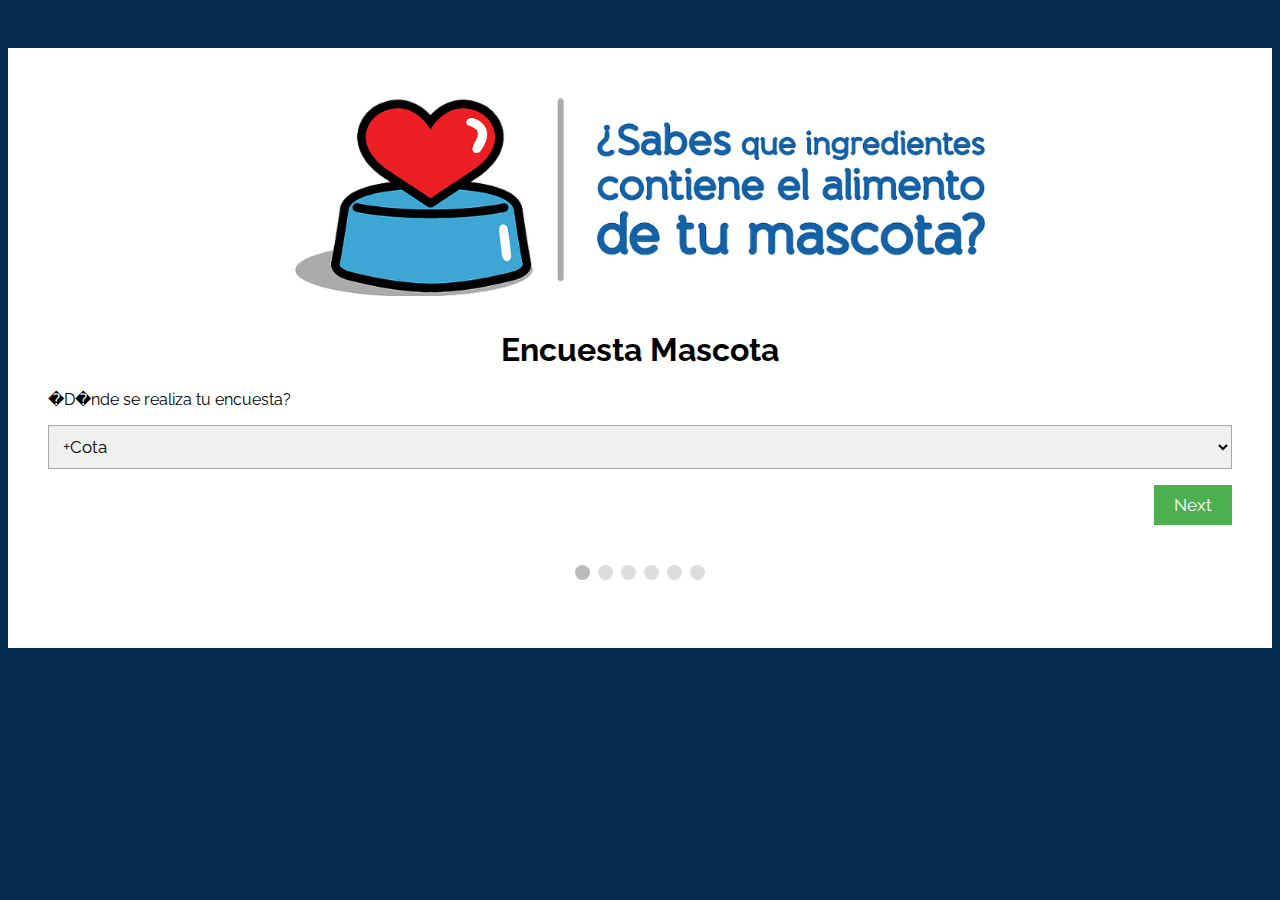
==== index.html @ 612a6529 "MAscota 1" ====
<!DOCTYPE html>
<html>
    <meta name="viewport" content="width=device-width, initial-scale=1.0">
    <link href="https://fonts.googleapis.com/css?family=Raleway" rel="stylesheet">
    <link rel="apple-touch-icon" sizes="57x57" href="img/favicon/apple-icon-57x57.png">
    <link rel="apple-touch-icon" sizes="60x60" href="img/favicon/apple-icon-60x60.png">
    <link rel="apple-touch-icon" sizes="72x72" href="img/favicon/apple-icon-72x72.png">
    <link rel="apple-touch-icon" sizes="76x76" href="img/favicon/apple-icon-76x76.png">
    <link rel="apple-touch-icon" sizes="114x114" href="img/favicon/apple-icon-114x114.png">
    <link rel="apple-touch-icon" sizes="120x120" href="img/favicon/apple-icon-120x120.png">
    <link rel="apple-touch-icon" sizes="144x144" href="img/favicon/apple-icon-144x144.png">
    <link rel="apple-touch-icon" sizes="152x152" href="img/favicon/apple-icon-152x152.png">
    <link rel="apple-touch-icon" sizes="180x180" href="img/favicon/apple-icon-180x180.png">
    <link rel="icon" type="image/png" sizes="192x192"  href="img/favicon/android-icon-192x192.png">
    <link rel="icon" type="image/png" sizes="32x32" href="img/favicon/favicon-32x32.png">
    <link rel="icon" type="image/png" sizes="96x96" href="img/favicon/favicon-96x96.png">
    <link rel="icon" type="image/png" sizes="16x16" href="img/favicon/favicon-16x16.png">
    <link rel="manifest" href="img/favicon/manifest.json">
    <meta name="msapplication-TileColor" content="#ffffff">
    <meta name="msapplication-TileImage" content="/ms-icon-144x144.png">
    <meta name="theme-color" content="#ffffff">
    <title>Encuesta Mascotas</title>
    <style>
        * {
            box-sizing: border-box;
        }

        body {
            background: rgb(4, 43, 78) !important;
        }

        #regForm {
            font-family: Raleway;
            background-color: #ffffff;
            margin: 3em auto;
            padding: 40px;
            /* width: 70%; */
            min-width: 300px;
            min-height: 600px;
        }

        h1 {
            text-align: center;  
        }

        input {
            padding: 10px;
            width: 100%;
            font-size: 17px;
            font-family: Raleway;
            border: 1px solid #aaaaaa;
        }

        /* Mark input boxes that gets an error on validation: */
        input.invalid {
            background-color: #ffdddd;
        }

        /* Hide all steps by default: */
        .tab {
            display: none;
        }

        button {
            background-color: #4CAF50;
            color: #ffffff;
            border: none;
            padding: 10px 20px;
            font-size: 17px;
            font-family: Raleway;
            cursor: pointer;
        }

        button:hover {
            opacity: 0.8;
        }

        #prevBtn {
            background-color: #bbbbbb;
        }

        /* Make circles that indicate the steps of the form: */
        .step {
            height: 15px;
            width: 15px;
            margin: 0 2px;
            background-color: #bbbbbb;
            border: none;  
            border-radius: 50%;
            display: inline-block;
            opacity: 0.5;
        }

        .step.active {
            opacity: 1;
        }

        /* Mark the steps that are finished and valid: */
        .step.finish {
            background-color: #4CAF50;
        }

        select {
            padding: 10px;
            width: 100%;
            font-size: 17px;
            font-family: Raleway;
            border: 1px solid #aaaaaa;
        }
        .center {
            margin: auto;
            width: 60%;
            padding: 10px;
        }
    </style>
    <body>

        <form id="regForm" data-toggle="validator" class="shake">
            <div class="center">
                <img src="img/logo.png" width="100%"/>
            </div>
            <h1>Encuesta Mascota</h1>
            <!-- One "tab" for each step in the form: -->
            <div class="tab">�D�nde se realiza tu encuesta?
                <p>
                    <select oninput="this.className = ''" name="lugar" id="lugar" required>
                        <option value="+Cota">+Cota</option>
                        <option value="Petco">Petco</option>
                        <option value="Parque">Parque</option>
                    </select>
                </p>
                <div class="help-block with-errors"></div>
            </div>
            <div class="tab">�Qu� es tu mascota?
                <p>
                    <select oninput="this.className = ''" name="tipo_mascota" id="tipo_mascota" required>
                        <option value="Perro">Perro</option>
                        <option value="Gato">Gato</option>
                    </select>
                </p>
                <div class="help-block with-errors"></div>
            </div>
            <div class="tab">Nombre de la mascota
                <p><input placeholder="..." oninput="this.className = ''" name="nombre" id="nombre"></p>
            </div>
            <div class="tab">Edad
                <p><input type="number" min="1" placeholder="..." oninput="this.className = ''" name="edad_numero" id="edad_numero"></p>
                <p>
                    <select oninput="this.className = ''" name="edad_mm_yy" id="edad_mm_yy" required>
                        <option value="A�os">A�os</option>
                        <option value="Meses">Meses</option>
                    </select>
                </p>
                <div class="help-block with-errors"></div>
            </div>
            <div class="tab">Padre de la mascota
                <p><input type="text" maxlength="60" placeholder="" oninput="this.className = ''" name="nombre_padre" id="nombre_padre"></p>
                <div class="help-block with-errors"></div>
            </div>
            <div class="tab">Email Contact Info:
                <p><input placeholder="E-mail..." oninput="this.className = ''" name="email" id="email"></p>
                <div class="help-block with-errors"></div>
            </div>
            <div style="overflow:auto;">
                <div style="float:right;">
                    <button type="button" id="prevBtn" onclick="nextPrev(-1)">Previous</button>
                    <button type="button" id="nextBtn" onclick="nextPrev(1)">Next</button>
                </div>
                <div id="msgSubmit" class="h3 text-center hidden"></div>
                <div class="clearfix"></div>
            </div>
            <!-- Circles which indicates the steps of the form: -->
            <div style="text-align:center;margin-top:40px;">
                <span class="step"></span>
                <span class="step"></span>
                <span class="step"></span>
                <span class="step"></span>
                <span class="step"></span>
                <span class="step"></span>
            </div>
        </form>

        <script>
            var currentTab = 0; // Current tab is set to be the first tab (0)
            showTab(currentTab); // Display the crurrent tab

            function showTab(n) {
                // This function will display the specified tab of the form...
                var x = document.getElementsByClassName("tab");
                x[n].style.display = "block";
                //... and fix the Previous/Next buttons:
                if (n == 0) {
                    document.getElementById("prevBtn").style.display = "none";
                } else {
                    document.getElementById("prevBtn").style.display = "inline";
                }
                if (n == (x.length - 1)) {
                    document.getElementById("nextBtn").innerHTML = "Submit";
                } else {
                    document.getElementById("nextBtn").innerHTML = "Next";
                }
                //... and run a function that will display the correct step indicator:
                fixStepIndicator(n)
            }

            function nextPrev(n) {
                // This function will figure out which tab to display
                var x = document.getElementsByClassName("tab");
                // Exit the function if any field in the current tab is invalid:
                if (n == 1 && !validateForm())
                    return false;
                // Hide the current tab:
                x[currentTab].style.display = "none";
                // Increase or decrease the current tab by 1:
                currentTab = currentTab + n;
                // if you have reached the end of the form...
                if (currentTab >= x.length) {
                    // ... the form gets submitted:
                    document.getElementById("regForm").submit();
                    return false;
                }
                // Otherwise, display the correct tab:
                showTab(currentTab);
            }

            function validateForm() {
                // This function deals with validation of the form fields
                var x, y, i, valid = true;
                x = document.getElementsByClassName("tab");
                y = x[currentTab].getElementsByTagName("input");
                // A loop that checks every input field in the current tab:
                for (i = 0; i < y.length; i++) {
                    // If a field is empty...
                    if (y[i].value == "") {
                        // add an "invalid" class to the field:
                        y[i].className += " invalid";
                        // and set the current valid status to false
                        valid = false;
                    }
                }
                // If the valid status is true, mark the step as finished and valid:
                if (valid) {
                    document.getElementsByClassName("step")[currentTab].className += " finish";
                }
                return valid; // return the valid status
            }

            function fixStepIndicator(n) {
                // This function removes the "active" class of all steps...
                var i, x = document.getElementsByClassName("step");
                for (i = 0; i < x.length; i++) {
                    x[i].className = x[i].className.replace(" active", "");
                }
                //... and adds the "active" class on the current step:
                x[n].className += " active";
            }
        </script>
        <script  type="text/javascript" src="js/jquery-1.11.2.min.js"></script>
        <script type="text/javascript" src="js/validator.min.js"></script>
        <script type="text/javascript" src="js/regForm.js"></script>

    </body>
</html>
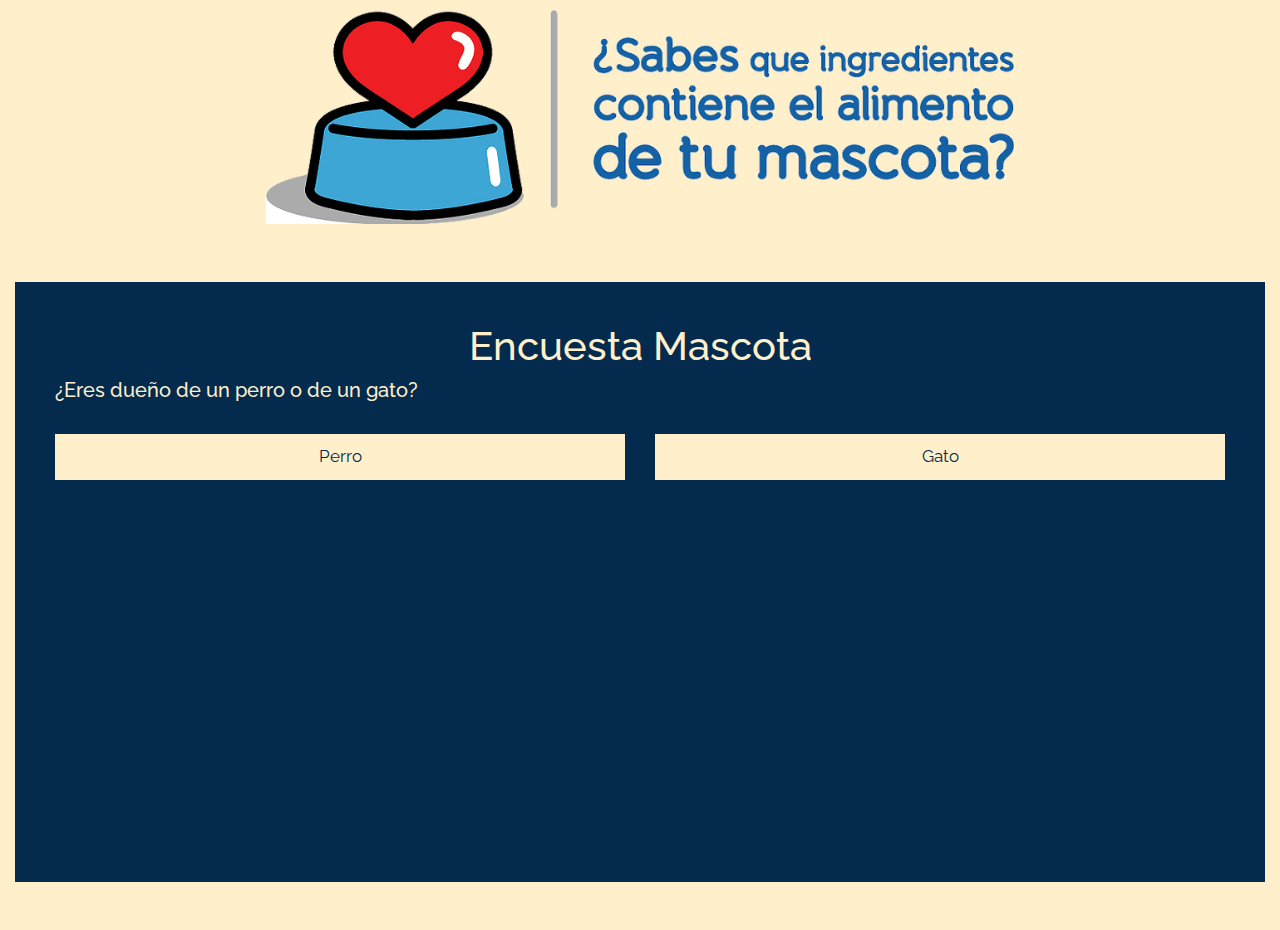
==== commit 42a262ca: "Version 0.5" ====
--- a/index.html
+++ b/index.html
@@ -1,263 +1,191 @@
 <!DOCTYPE html>
-<html>
-    <meta name="viewport" content="width=device-width, initial-scale=1.0">
-    <link href="https://fonts.googleapis.com/css?family=Raleway" rel="stylesheet">
-    <link rel="apple-touch-icon" sizes="57x57" href="img/favicon/apple-icon-57x57.png">
-    <link rel="apple-touch-icon" sizes="60x60" href="img/favicon/apple-icon-60x60.png">
-    <link rel="apple-touch-icon" sizes="72x72" href="img/favicon/apple-icon-72x72.png">
-    <link rel="apple-touch-icon" sizes="76x76" href="img/favicon/apple-icon-76x76.png">
-    <link rel="apple-touch-icon" sizes="114x114" href="img/favicon/apple-icon-114x114.png">
-    <link rel="apple-touch-icon" sizes="120x120" href="img/favicon/apple-icon-120x120.png">
-    <link rel="apple-touch-icon" sizes="144x144" href="img/favicon/apple-icon-144x144.png">
-    <link rel="apple-touch-icon" sizes="152x152" href="img/favicon/apple-icon-152x152.png">
-    <link rel="apple-touch-icon" sizes="180x180" href="img/favicon/apple-icon-180x180.png">
-    <link rel="icon" type="image/png" sizes="192x192"  href="img/favicon/android-icon-192x192.png">
-    <link rel="icon" type="image/png" sizes="32x32" href="img/favicon/favicon-32x32.png">
-    <link rel="icon" type="image/png" sizes="96x96" href="img/favicon/favicon-96x96.png">
-    <link rel="icon" type="image/png" sizes="16x16" href="img/favicon/favicon-16x16.png">
-    <link rel="manifest" href="img/favicon/manifest.json">
-    <meta name="msapplication-TileColor" content="#ffffff">
-    <meta name="msapplication-TileImage" content="/ms-icon-144x144.png">
-    <meta name="theme-color" content="#ffffff">
-    <title>Encuesta Mascotas</title>
-    <style>
-        * {
-            box-sizing: border-box;
-        }
-
-        body {
-            background: rgb(4, 43, 78) !important;
-        }
-
-        #regForm {
-            font-family: Raleway;
-            background-color: #ffffff;
-            margin: 3em auto;
-            padding: 40px;
-            /* width: 70%; */
-            min-width: 300px;
-            min-height: 600px;
-        }
-
-        h1 {
-            text-align: center;  
-        }
-
-        input {
-            padding: 10px;
-            width: 100%;
-            font-size: 17px;
-            font-family: Raleway;
-            border: 1px solid #aaaaaa;
-        }
-
-        /* Mark input boxes that gets an error on validation: */
-        input.invalid {
-            background-color: #ffdddd;
-        }
-
-        /* Hide all steps by default: */
-        .tab {
-            display: none;
-        }
-
-        button {
-            background-color: #4CAF50;
-            color: #ffffff;
-            border: none;
-            padding: 10px 20px;
-            font-size: 17px;
-            font-family: Raleway;
-            cursor: pointer;
-        }
-
-        button:hover {
-            opacity: 0.8;
-        }
-
-        #prevBtn {
-            background-color: #bbbbbb;
-        }
-
-        /* Make circles that indicate the steps of the form: */
-        .step {
-            height: 15px;
-            width: 15px;
-            margin: 0 2px;
-            background-color: #bbbbbb;
-            border: none;  
-            border-radius: 50%;
-            display: inline-block;
-            opacity: 0.5;
-        }
-
-        .step.active {
-            opacity: 1;
-        }
-
-        /* Mark the steps that are finished and valid: */
-        .step.finish {
-            background-color: #4CAF50;
-        }
-
-        select {
-            padding: 10px;
-            width: 100%;
-            font-size: 17px;
-            font-family: Raleway;
-            border: 1px solid #aaaaaa;
-        }
-        .center {
-            margin: auto;
-            width: 60%;
-            padding: 10px;
-        }
-    </style>
-    <body>
-
-        <form id="regForm" data-toggle="validator" class="shake">
-            <div class="center">
-                <img src="img/logo.png" width="100%"/>
-            </div>
-            <h1>Encuesta Mascota</h1>
-            <!-- One "tab" for each step in the form: -->
-            <div class="tab">�D�nde se realiza tu encuesta?
-                <p>
-                    <select oninput="this.className = ''" name="lugar" id="lugar" required>
-                        <option value="+Cota">+Cota</option>
-                        <option value="Petco">Petco</option>
-                        <option value="Parque">Parque</option>
-                    </select>
-                </p>
-                <div class="help-block with-errors"></div>
-            </div>
-            <div class="tab">�Qu� es tu mascota?
-                <p>
-                    <select oninput="this.className = ''" name="tipo_mascota" id="tipo_mascota" required>
-                        <option value="Perro">Perro</option>
-                        <option value="Gato">Gato</option>
-                    </select>
-                </p>
-                <div class="help-block with-errors"></div>
-            </div>
-            <div class="tab">Nombre de la mascota
-                <p><input placeholder="..." oninput="this.className = ''" name="nombre" id="nombre"></p>
-            </div>
-            <div class="tab">Edad
-                <p><input type="number" min="1" placeholder="..." oninput="this.className = ''" name="edad_numero" id="edad_numero"></p>
-                <p>
-                    <select oninput="this.className = ''" name="edad_mm_yy" id="edad_mm_yy" required>
-                        <option value="A�os">A�os</option>
-                        <option value="Meses">Meses</option>
-                    </select>
-                </p>
-                <div class="help-block with-errors"></div>
-            </div>
-            <div class="tab">Padre de la mascota
-                <p><input type="text" maxlength="60" placeholder="" oninput="this.className = ''" name="nombre_padre" id="nombre_padre"></p>
-                <div class="help-block with-errors"></div>
-            </div>
-            <div class="tab">Email Contact Info:
-                <p><input placeholder="E-mail..." oninput="this.className = ''" name="email" id="email"></p>
-                <div class="help-block with-errors"></div>
-            </div>
-            <div style="overflow:auto;">
-                <div style="float:right;">
-                    <button type="button" id="prevBtn" onclick="nextPrev(-1)">Previous</button>
-                    <button type="button" id="nextBtn" onclick="nextPrev(1)">Next</button>
-                </div>
-                <div id="msgSubmit" class="h3 text-center hidden"></div>
-                <div class="clearfix"></div>
-            </div>
-            <!-- Circles which indicates the steps of the form: -->
-            <div style="text-align:center;margin-top:40px;">
-                <span class="step"></span>
-                <span class="step"></span>
-                <span class="step"></span>
-                <span class="step"></span>
-                <span class="step"></span>
-                <span class="step"></span>
-            </div>
-        </form>
-
-        <script>
-            var currentTab = 0; // Current tab is set to be the first tab (0)
-            showTab(currentTab); // Display the crurrent tab
-
-            function showTab(n) {
-                // This function will display the specified tab of the form...
-                var x = document.getElementsByClassName("tab");
-                x[n].style.display = "block";
-                //... and fix the Previous/Next buttons:
-                if (n == 0) {
-                    document.getElementById("prevBtn").style.display = "none";
-                } else {
-                    document.getElementById("prevBtn").style.display = "inline";
-                }
-                if (n == (x.length - 1)) {
-                    document.getElementById("nextBtn").innerHTML = "Submit";
-                } else {
-                    document.getElementById("nextBtn").innerHTML = "Next";
-                }
-                //... and run a function that will display the correct step indicator:
-                fixStepIndicator(n)
+<html lang="es">
+    <head>
+        <meta charset="utf-8">
+        <meta name="viewport" content="width=device-width, initial-scale=1.0">
+        <link href="https://fonts.googleapis.com/css?family=Raleway" rel="stylesheet">
+        <link rel="apple-touch-icon" sizes="57x57" href="asset/img/favicon/apple-icon-57x57.png">
+        <link rel="apple-touch-icon" sizes="60x60" href="asset/img/favicon/apple-icon-60x60.png">
+        <link rel="apple-touch-icon" sizes="72x72" href="asset/img/favicon/apple-icon-72x72.png">
+        <link rel="apple-touch-icon" sizes="76x76" href="asset/img/favicon/apple-icon-76x76.png">
+        <link rel="apple-touch-icon" sizes="114x114" href="asset/img/favicon/apple-icon-114x114.png">
+        <link rel="apple-touch-icon" sizes="120x120" href="asset/img/favicon/apple-icon-120x120.png">
+        <link rel="apple-touch-icon" sizes="144x144" href="asset/img/favicon/apple-icon-144x144.png">
+        <link rel="apple-touch-icon" sizes="152x152" href="asset/img/favicon/apple-icon-152x152.png">
+        <link rel="apple-touch-icon" sizes="180x180" href="asset/img/favicon/apple-icon-180x180.png">
+        <link rel="icon" type="image/png" sizes="192x192"  href="asset/img/favicon/android-icon-192x192.png">
+        <link rel="icon" type="image/png" sizes="32x32" href="asset/img/favicon/favicon-32x32.png">
+        <link rel="icon" type="image/png" sizes="96x96" href="asset/img/favicon/favicon-96x96.png">
+        <link rel="icon" type="image/png" sizes="16x16" href="asset/img/favicon/favicon-16x16.png">
+        <link rel="manifest" href="asset/img/favicon/manifest.json">
+        <meta name="msapplication-TileColor" content="#ffffff">
+        <meta name="msapplication-TileImage" content="/ms-icon-144x144.png">
+        <meta name="theme-color" content="#ffffff">
+        <title>Encuesta Mascotas</title>   
+        <!-- Bootstrap CSS -->
+        <link rel="stylesheet" href="asset/css/bootstrap.min.css">
+        <!-- JQuery Export datatable csv,excel pdf -->
+        <link rel="stylesheet" href="asset/css/jquery.dataTables.min.css">
+        <link rel="stylesheet" href="asset/css/buttons.dataTables.min.css">
+        <style>
+            * {
+                box-sizing: border-box;
             }
 
-            function nextPrev(n) {
-                // This function will figure out which tab to display
-                var x = document.getElementsByClassName("tab");
-                // Exit the function if any field in the current tab is invalid:
-                if (n == 1 && !validateForm())
-                    return false;
-                // Hide the current tab:
-                x[currentTab].style.display = "none";
-                // Increase or decrease the current tab by 1:
-                currentTab = currentTab + n;
-                // if you have reached the end of the form...
-                if (currentTab >= x.length) {
-                    // ... the form gets submitted:
-                    document.getElementById("regForm").submit();
-                    return false;
-                }
-                // Otherwise, display the correct tab:
-                showTab(currentTab);
+            body {
+                background: #fff0cb;
             }
 
-            function validateForm() {
-                // This function deals with validation of the form fields
-                var x, y, i, valid = true;
-                x = document.getElementsByClassName("tab");
-                y = x[currentTab].getElementsByTagName("input");
-                // A loop that checks every input field in the current tab:
-                for (i = 0; i < y.length; i++) {
-                    // If a field is empty...
-                    if (y[i].value == "") {
-                        // add an "invalid" class to the field:
-                        y[i].className += " invalid";
-                        // and set the current valid status to false
-                        valid = false;
-                    }
-                }
-                // If the valid status is true, mark the step as finished and valid:
-                if (valid) {
-                    document.getElementsByClassName("step")[currentTab].className += " finish";
-                }
-                return valid; // return the valid status
+            #regForm {
+                font-family: Raleway;
+                background-color: rgb(4, 43, 78) !important;
+                margin: 3em auto;
+                padding: 40px;
+                /* width: 70%; */
+                min-width: 300px;
+                min-height: 600px;
+                color: #fff0cb;
             }
 
-            function fixStepIndicator(n) {
-                // This function removes the "active" class of all steps...
-                var i, x = document.getElementsByClassName("step");
-                for (i = 0; i < x.length; i++) {
-                    x[i].className = x[i].className.replace(" active", "");
-                }
-                //... and adds the "active" class on the current step:
-                x[n].className += " active";
+            h1 {
+                text-align: center;  
             }
-        </script>
+
+            input {
+                padding: 10px;
+                width: 100%;
+                font-size: 17px;
+                font-family: Raleway;
+                border: 1px solid #aaaaaa;
+            }
+
+            /* Mark input boxes that gets an error on validation: */
+            input.invalid {
+                background-color: #ffdddd !important;
+            }
+            select.invalid {
+                background-color: #ffdddd !important;
+            }
+            radio.invalid {
+                background-color: #ffdddd !important;
+            }
+
+            /* Hide all steps by default: */
+            .tab {
+                display: none;
+            }
+
+            button {
+                background-color: #fff0cb;
+                color: #042b4e;
+                border: none;
+                padding: 10px 20px;
+                font-size: 17px;
+                font-family: Raleway;
+                cursor: pointer;
+            }
+
+            button:hover {
+                opacity: 0.8;
+            }
+
+            #prevBtn {
+                background-color: #bbbbbb;
+            }
+
+            /* Make circles that indicate the steps of the form: */
+            .step {
+                height: 15px;
+                width: 15px;
+                margin: 0 2px;
+                background-color: #bbbbbb;
+                border: none;  
+                border-radius: 50%;
+                display: inline-block;
+                opacity: 0.5;
+            }
+
+            .step.active {
+                opacity: 1;
+            }
+
+            /* Mark the steps that are finished and valid: */
+            .step.finish {
+                background-color: #0086ff;
+            }
+
+            select {
+                padding: 10px;
+                width: 100%;
+                font-size: 17px;
+                font-family: Raleway;
+                border: 1px solid #aaaaaa;
+            }
+            .center {
+                margin: auto;
+                width: 60%;
+                padding: 10px;
+            }
+
+            table {
+                border-collapse: collapse;
+                border-spacing: 0;
+                width: 100%;
+                border: 1px solid #ddd;
+            }
+
+            th, td {
+                text-align: left;
+                padding: 8px;
+            }
+
+            tr:nth-child(even){background-color: #f2f2f2}
+            #logo{
+                background-color: rgb(255, 240, 203) !important;
+            }
+        </style>
+    </head>
+    <body>
+        <div class="center" id="logo">
+            <img src="asset/img/logo.png" width="100%"/>
+        </div>
+        <div class="container-fluid">
+            <form id="regForm" data-toggle="validator" class="shake">
+                <h1>Encuesta Mascota</h1>
+                <!-- One "tab" for each step in the form: -->
+                <div>
+                    <h5>¿Eres dueño de un perro o de un gato?</h5>
+                    <br>
+                    <div class="row">
+                        <div class="col">
+                            <a href="perro.html"><button type="button" class="btn-block">Perro</button></a>
+                        </div>
+                        <div class="col">
+                            <a href="gato.html"><button type="button" class="btn-block">Gato</button></a>
+                        </div>
+                    </div>
+                </div>                
+            </form>
+        </div>
+
+        <!-- Optional JavaScript -->
+        <!-- jQuery first, then Popper.js, then Bootstrap JS -->
+        <script src="asset/js/jquery-3.2.1.slim.min.js"></script>
+        <script src="asset/js/popper.min.js"></script>
+        <script src="asset/js/bootstrap.min.js"></script>
+
+        <!-- JQuery Export datatable csv,excel pdf -->
+        <script src="asset/js/jquery-1.12.4.js"></script>
+        <script src="asset/js/jquery.dataTables.min.js"></script>
+        <script src="asset/js/dataTables.buttons.min.js"></script>
+        <script src="asset/js/jszip.min.js"></script>
+        <script src="asset/js/pdfmake.min.js"></script>
+        <script src="asset/js/vfs_fonts.js"></script>
+        <script src="asset/js/buttons.html5.min.js"></script>
+
         <script  type="text/javascript" src="js/jquery-1.11.2.min.js"></script>
         <script type="text/javascript" src="js/validator.min.js"></script>
         <script type="text/javascript" src="js/regForm.js"></script>
 
     </body>
-</html>
+</html>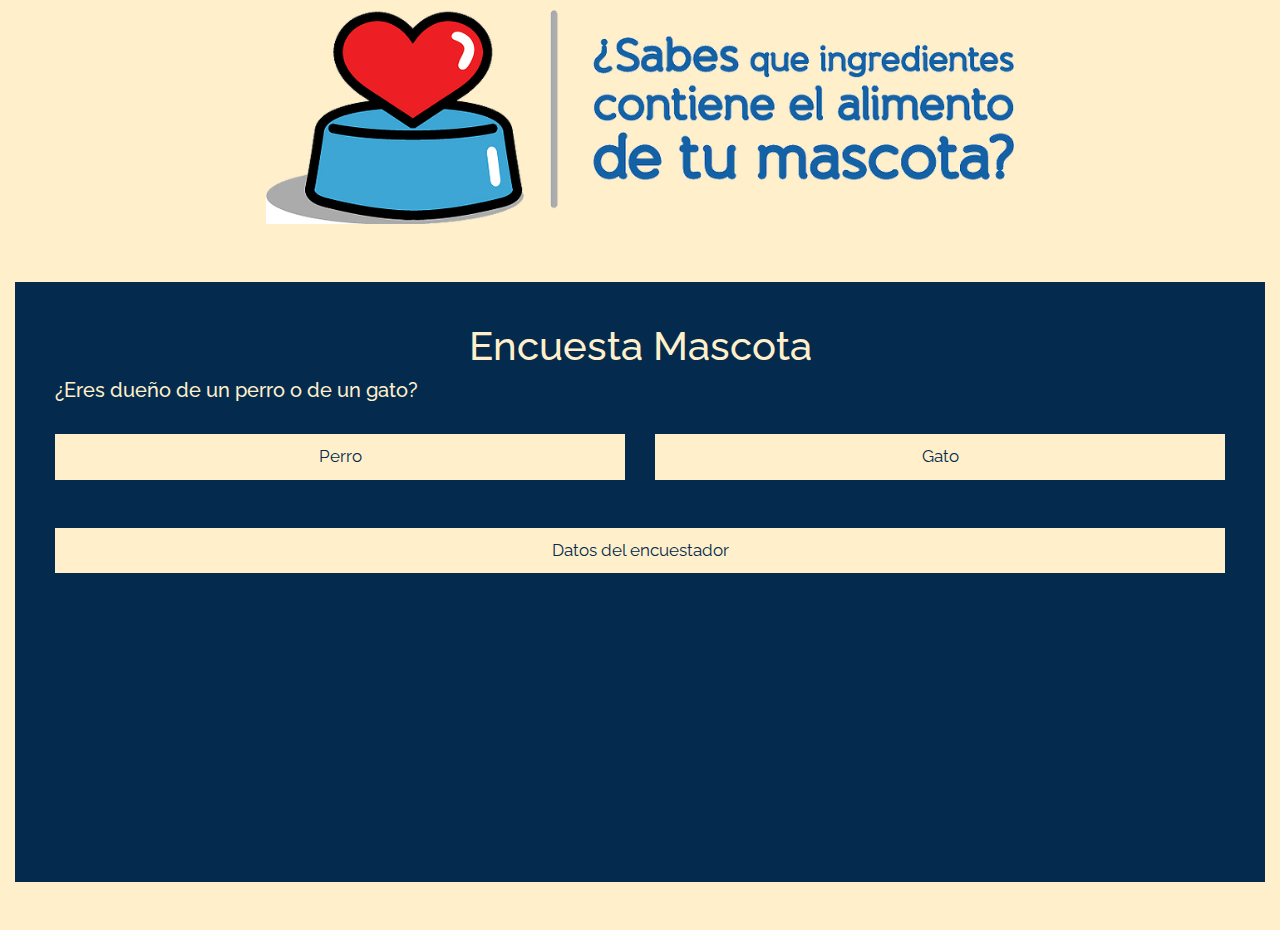
==== commit b190d4d5: "geolocalizacion, terminos y condiciones, datos encuestador" ====
--- a/index.html
+++ b/index.html
@@ -163,10 +163,60 @@
                         <div class="col">
                             <a href="gato.html"><button type="button" class="btn-block">Gato</button></a>
                         </div>
+                    </div><br><br>
+                    <div class="row">
+                        <div class="col">
+                            <!-- Button to Open the Modal -->
+                            <button type="button" class="btn-block" data-toggle="modal" data-target="#myModal">
+                                <span class="glyphicon glyphicon-edit"></span>
+                                Datos del encuestador
+                            </button>
+                        </div>
                     </div>
                 </div>                
             </form>
         </div>
+        <!-- Data encuestador -->
+
+        <!-- The Modal -->
+        <div class="modal fade" id="myModal">
+            <div class="modal-dialog">
+                <div class="modal-content">
+
+                    <!-- Modal Header -->
+                    <div class="modal-header">
+                        <h4 class="modal-title">Datos del encuestador</h4>
+                        <button type="button" class="close" data-dismiss="modal">&times;</button>
+                    </div>
+                    <form id="datos_encuestador">
+                        <!-- Modal body -->
+                        <div class="modal-body">
+
+                            <div class="form-group">
+                                <label>Nombre</label>
+                                <input type="text" class="form-control" id="nombre_enc" name="nombre_enc" required>
+                            </div>
+                            <div class="form-group">
+                                <label>Apellidos</label>
+                                <input type="text" class="form-control" id="app_enc" name="app_enc" required>
+                            </div>
+                        </div>
+                        <!-- Modal footer -->
+                        <div class="modal-footer">
+                            <div class="row">
+                                <div class="col">
+                                    <div id="result"></div>
+                                </div>
+                                <div class="col">
+                                    <button type="submit" class="btn btn-default">Guardar Datos</button>
+                                </div>
+                            </div>
+                        </div>
+                    </form>
+                </div>
+            </div>
+        </div>
+        <!-- Data encuestador -->
 
         <!-- Optional JavaScript -->
         <!-- jQuery first, then Popper.js, then Bootstrap JS -->
@@ -186,6 +236,33 @@
         <script  type="text/javascript" src="js/jquery-1.11.2.min.js"></script>
         <script type="text/javascript" src="js/validator.min.js"></script>
         <script type="text/javascript" src="js/regForm.js"></script>
-
+        <script>
+            document.getElementById("result").innerHTML = localStorage.getItem("nombre_enc");
+
+            $("#datos_encuestador").validator().on("submit", function (event) {
+                if (event.isDefaultPrevented()) {
+                    // handle the invalid form...
+                    console.log("faltan datos");
+                } else {
+                    // everything looks good!
+                    //event.preventDefault();
+                    console.log("submit");
+                    var nombre_enc = $("#nombre_enc").val();
+                    var app_enc = $("#app_enc").val();
+
+                    // Check browser support
+                    if (typeof (Storage) !== "undefined") {
+                        // Store
+                        localStorage.setItem("nombre_enc", nombre_enc + " " + app_enc);
+                        // Retrieve
+                        document.getElementById("result").innerHTML = localStorage.getItem("nombre_enc");
+                    } else {
+                        document.getElementById("result").innerHTML = "Sorry, your browser does not support Web Storage...";
+                    }
+
+                    console.log("Tu nombre es: " + nombre_enc + " " + app_enc);
+                }
+            });
+        </script>
     </body>
 </html>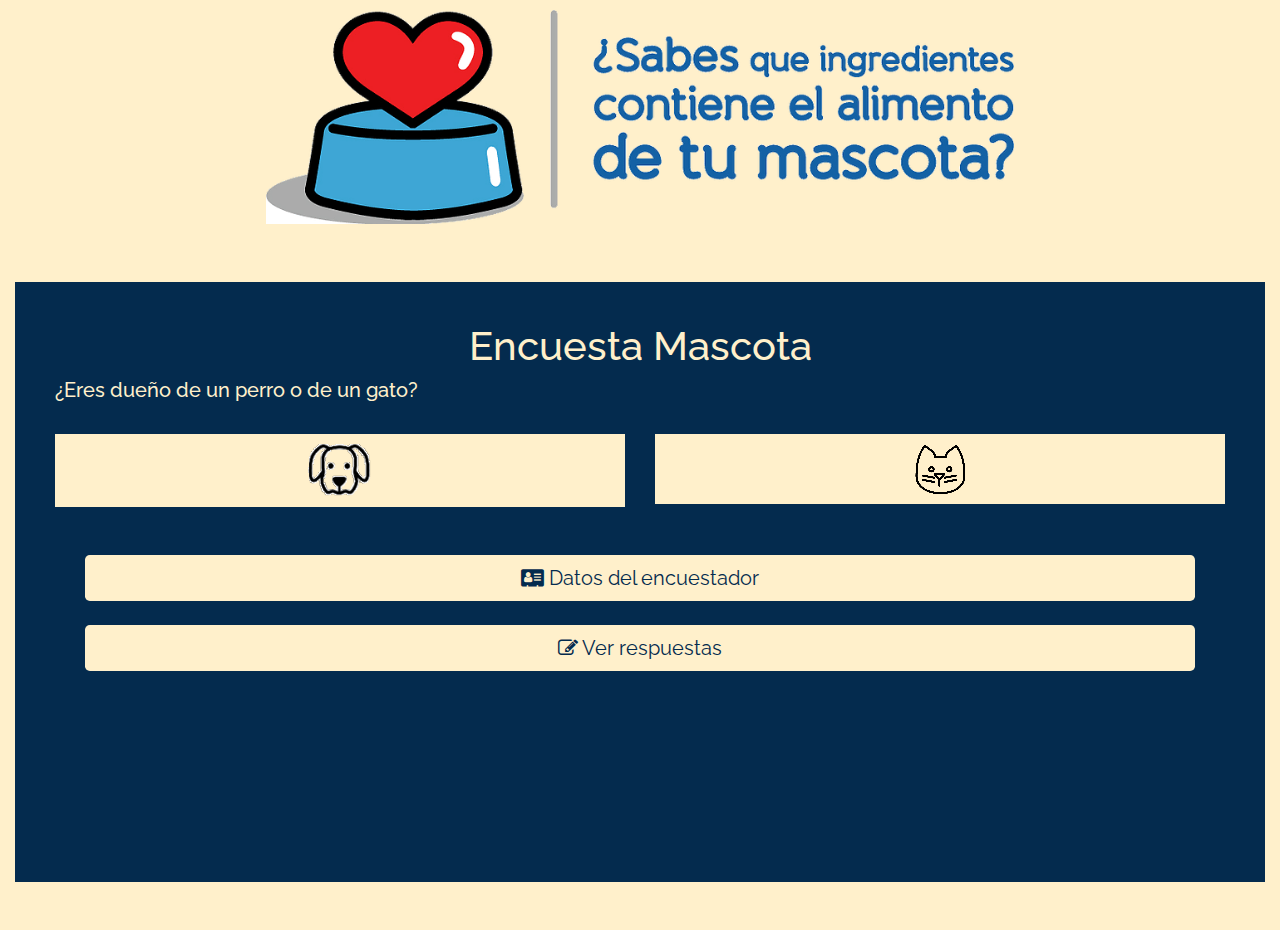
==== commit 84a96401: "Corregi la ultima pantalla con codigo en lugar de imagenes" ====
--- a/index.html
+++ b/index.html
@@ -21,129 +21,14 @@
         <meta name="msapplication-TileColor" content="#ffffff">
         <meta name="msapplication-TileImage" content="/ms-icon-144x144.png">
         <meta name="theme-color" content="#ffffff">
-        <title>Encuesta Mascotas</title>   
+        <title>Encuesta Blue Buffalo</title>   
         <!-- Bootstrap CSS -->
         <link rel="stylesheet" href="asset/css/bootstrap.min.css">
         <!-- JQuery Export datatable csv,excel pdf -->
         <link rel="stylesheet" href="asset/css/jquery.dataTables.min.css">
         <link rel="stylesheet" href="asset/css/buttons.dataTables.min.css">
-        <style>
-            * {
-                box-sizing: border-box;
-            }
-
-            body {
-                background: #fff0cb;
-            }
-
-            #regForm {
-                font-family: Raleway;
-                background-color: rgb(4, 43, 78) !important;
-                margin: 3em auto;
-                padding: 40px;
-                /* width: 70%; */
-                min-width: 300px;
-                min-height: 600px;
-                color: #fff0cb;
-            }
-
-            h1 {
-                text-align: center;  
-            }
-
-            input {
-                padding: 10px;
-                width: 100%;
-                font-size: 17px;
-                font-family: Raleway;
-                border: 1px solid #aaaaaa;
-            }
-
-            /* Mark input boxes that gets an error on validation: */
-            input.invalid {
-                background-color: #ffdddd !important;
-            }
-            select.invalid {
-                background-color: #ffdddd !important;
-            }
-            radio.invalid {
-                background-color: #ffdddd !important;
-            }
-
-            /* Hide all steps by default: */
-            .tab {
-                display: none;
-            }
-
-            button {
-                background-color: #fff0cb;
-                color: #042b4e;
-                border: none;
-                padding: 10px 20px;
-                font-size: 17px;
-                font-family: Raleway;
-                cursor: pointer;
-            }
-
-            button:hover {
-                opacity: 0.8;
-            }
-
-            #prevBtn {
-                background-color: #bbbbbb;
-            }
-
-            /* Make circles that indicate the steps of the form: */
-            .step {
-                height: 15px;
-                width: 15px;
-                margin: 0 2px;
-                background-color: #bbbbbb;
-                border: none;  
-                border-radius: 50%;
-                display: inline-block;
-                opacity: 0.5;
-            }
-
-            .step.active {
-                opacity: 1;
-            }
-
-            /* Mark the steps that are finished and valid: */
-            .step.finish {
-                background-color: #0086ff;
-            }
-
-            select {
-                padding: 10px;
-                width: 100%;
-                font-size: 17px;
-                font-family: Raleway;
-                border: 1px solid #aaaaaa;
-            }
-            .center {
-                margin: auto;
-                width: 60%;
-                padding: 10px;
-            }
-
-            table {
-                border-collapse: collapse;
-                border-spacing: 0;
-                width: 100%;
-                border: 1px solid #ddd;
-            }
-
-            th, td {
-                text-align: left;
-                padding: 8px;
-            }
-
-            tr:nth-child(even){background-color: #f2f2f2}
-            #logo{
-                background-color: rgb(255, 240, 203) !important;
-            }
-        </style>
+        <link rel="stylesheet" href="https://cdnjs.cloudflare.com/ajax/libs/font-awesome/4.7.0/css/font-awesome.min.css">
+        <link rel="stylesheet" href="asset/css/mascota.css"
     </head>
     <body>
         <div class="center" id="logo">
@@ -158,21 +43,31 @@
                     <br>
                     <div class="row">
                         <div class="col">
-                            <a href="perro.html"><button type="button" class="btn-block">Perro</button></a>
-                        </div>
-                        <div class="col">
-                            <a href="gato.html"><button type="button" class="btn-block">Gato</button></a>
+                            <a href="wolf.html"><button type="button" class="btn-block"><img src="asset/img/dog.png"></button></a>
+                        </div>
+                        <div class="col">
+                            <a href="gato.html"><button type="button" class="btn-block"><img src="asset/img/cat.png"></button></a>
                         </div>
                     </div><br><br>
-                    <div class="row">
+                    <div class="col">
                         <div class="col">
                             <!-- Button to Open the Modal -->
-                            <button type="button" class="btn-block" data-toggle="modal" data-target="#myModal">
-                                <span class="glyphicon glyphicon-edit"></span>
+                            <button type="button" class="btn-block btn-lg" data-toggle="modal" data-target="#myModal">
+                                <i class="fa fa-address-card"></i>
                                 Datos del encuestador
                             </button>
                         </div>
+                    </div><br>
+                    <div class="col">
+                        <div class="col">
+                            <!-- Button to Open the Modal -->
+                            <button type="button" class="btn-block btn-lg" data-toggle="modal" data-target="#respuestas" id="modalResp">
+                                <i class="fa fa-edit"></i>
+                                Ver respuestas
+                            </button>
+                        </div>
                     </div>
+
                 </div>                
             </form>
         </div>
@@ -216,8 +111,46 @@
                 </div>
             </div>
         </div>
-        <!-- Data encuestador -->
-
+        <!-- Data Respuestas -->
+        <!-- The Modal -->
+        <div class="modal fade" id="respuestas">
+            <div class="modal-dialog">
+                <div class="modal-content">
+
+                    <!-- Modal Header -->
+                    <div class="modal-header">
+                        <h4 class="modal-title">Respuestas:</h4>
+                        <button type="button" class="close" data-dismiss="modal">&times;</button>
+                    </div>
+                    <form id="resultados_de_la_encuesta" action="http://eloquent.com.mx/PanelBlueBuffalo/recibe_respuestas.php" method="POST">
+                        <!-- Modal body -->
+                        <div class="modal-body">
+                            <div class="form-group">
+                                <textarea class="form-control" rows="10" id="jsonRespuestas" name="jsonRespuestas"></textarea>
+                            </div>
+                        </div>
+                        <!-- Modal footer -->
+                        <div class="modal-footer">
+                            <div class="row">
+                                <div class="col">
+                                    <button type="button" class="btn btn-default" id="clear" onclick="return confirm('¿Esta seguro de Borrar Buffer? Las repsuestas no enviadas se eliminaran.')">
+                                        <i class="fa fa-fire"></i>
+                                        Borrar Buffer
+                                    </button>
+                                </div>
+                                <div class="col">
+                                    <button type="submit" class="btn btn-default">
+                                        <i class="fa fa-cloud-upload"></i>
+                                        Enviar respuestas
+                                    </button>
+                                </div>
+                            </div>
+                        </div>
+                    </form>
+                </div>
+            </div>
+        </div>
+        <!-- Data respuestas -->
         <!-- Optional JavaScript -->
         <!-- jQuery first, then Popper.js, then Bootstrap JS -->
         <script src="asset/js/jquery-3.2.1.slim.min.js"></script>
@@ -237,8 +170,38 @@
         <script type="text/javascript" src="js/validator.min.js"></script>
         <script type="text/javascript" src="js/regForm.js"></script>
         <script>
+            //imprimo en el div #result el nombre del encuestador
             document.getElementById("result").innerHTML = localStorage.getItem("nombre_enc");
 
+            /**
+             * cuando le dan clic a la ventana modal de erespuesta setea en el
+             * text area #jsonRespuestas el json de las respuestas
+             */
+            $("#modalResp").click(function () {
+                /**
+                 * si localStorage de respuesta JSON != null
+                 */
+                if (localStorage.getItem("json")) {
+                    //Concatenamos estructura de cabeceras JSON
+                    var str = '{"data": [' + localStorage.getItem("json") + ']}';
+                    //Reemplazamos null
+                    var res = str.replace("[null{", "[{");
+                    //reemplazo la ultmima coma del JSON
+                    var res2 = res.replace(",]}", "]}");
+                    //setep el resultado en el textArea #jsonRespuestas
+                    $("#jsonRespuestas").val(res2);
+                }
+            });
+            /**
+             * cuando dan clic en clear borra el local storage
+             */
+            $("#clear").click(function () {
+                localStorage.clear();
+            });
+            /**
+             * Cuando guardan datos del form #datos_encuestador
+             * 
+             */
             $("#datos_encuestador").validator().on("submit", function (event) {
                 if (event.isDefaultPrevented()) {
                     // handle the invalid form...
@@ -251,15 +214,15 @@
                     var app_enc = $("#app_enc").val();
 
                     // Check browser support
+                    //Guardamos en localStorage el nombre del encuestador
                     if (typeof (Storage) !== "undefined") {
                         // Store
                         localStorage.setItem("nombre_enc", nombre_enc + " " + app_enc);
                         // Retrieve
                         document.getElementById("result").innerHTML = localStorage.getItem("nombre_enc");
                     } else {
-                        document.getElementById("result").innerHTML = "Sorry, your browser does not support Web Storage...";
+                        document.getElementById("result").innerHTML = "Sorry, your Abroid does not support Web Storage...";
                     }
-
                     console.log("Tu nombre es: " + nombre_enc + " " + app_enc);
                 }
             });
--- a/asset/css/mascota.css
+++ b/asset/css/mascota.css
@@ -0,0 +1,147 @@
+            * {
+                box-sizing: border-box;
+            }
+
+            body {
+                background: #fff0cb;
+            }
+		.card {
+			position: relative;
+			display: -webkit-box;
+			display: -ms-flexbox;
+			display: flex;
+			-webkit-box-orient: vertical;
+			-webkit-box-direction: normal;
+			-ms-flex-direction: column;
+			flex-direction: column;
+			min-width: 0;
+			word-wrap: break-word;
+			background-color: #042b4e;
+			background-clip: border-box;
+			border: 1px solid rgba(0,0,0,.125);
+			border-radius: .25rem;
+		}
+            #regForm {
+                font-family: Raleway;
+                background-color: rgb(4, 43, 78) !important;
+                margin: 3em auto;
+                padding: 40px;
+                /* width: 70%; */
+                min-width: 300px;
+                min-height: 600px;
+                color: #fff0cb;
+            }
+			.btn-primary {
+			color: #fff;
+			background-color: #61bad8;
+			border-color: #61bad8;
+			}
+
+            h1 {
+                text-align: center;  
+            }
+
+            input {
+                padding: 10px;
+                width: 100%;
+                font-size: 17px;
+                font-family: Raleway;
+                border: 1px solid #aaaaaa;
+            }
+
+            /* Mark input boxes that gets an error on validation: */
+            input.invalid {
+                background-color: #ffdddd !important;
+            }
+            select.invalid {
+                background-color: #ffdddd !important;
+            }
+            radio.invalid {
+                background-color: #ffdddd !important;
+            }
+
+            /* Hide all steps by default: */
+            .tab {
+                display: none;
+            }
+
+            button {
+                background-color: #fff0cb;
+                color: #042b4e;
+                border: none;
+                padding: 10px 20px;
+                font-size: 17px;
+                font-family: Raleway;
+                cursor: pointer;
+            }
+
+            button:hover {
+                opacity: 0.8;
+            }
+
+            #prevBtn {
+                background-color: #bbbbbb;
+            }
+
+            /* Make circles that indicate the steps of the form: */
+            .step {
+                height: 15px;
+                width: 15px;
+                margin: 0 2px;
+                background-color: #bbbbbb;
+                border: none;  
+                border-radius: 50%;
+                display: inline-block;
+                opacity: 0.5;
+            }
+
+            .step.active {
+                opacity: 1;
+            }
+
+            /* Mark the steps that are finished and valid: */
+            .step.finish {
+                background-color: #0086ff;
+            }
+
+            select {
+                padding: 10px;
+                width: 100%;
+                font-size: 17px;
+                font-family: Raleway;
+                border: 1px solid #aaaaaa;
+            }
+            .center {
+                margin: auto;
+                width: 60%;
+                padding: 10px;
+            }
+
+            table {
+                border-collapse: collapse;
+                border-spacing: 0;
+                width: 100%;
+                border: 1px solid #ddd;
+            }
+
+            th, td {
+                text-align: left;
+                padding: 8px;
+            }
+
+            tr:nth-child(even){background-color: #f2f2f2}
+            #logo{
+                background-color: rgb(255, 240, 203) !important;
+            }
+
+            label > input{ /* HIDE RADIO */
+                visibility: hidden; /* Makes input not-clickable */
+                position: absolute; /* Remove input from document flow */
+            }
+            label > input + img{ /* IMAGE STYLES */
+                cursor:pointer;
+                border:2px solid transparent;
+            }
+            label > input:checked + img{ /* (RADIO CHECKED) IMAGE STYLES */
+                border:2px solid #f00;
+            }